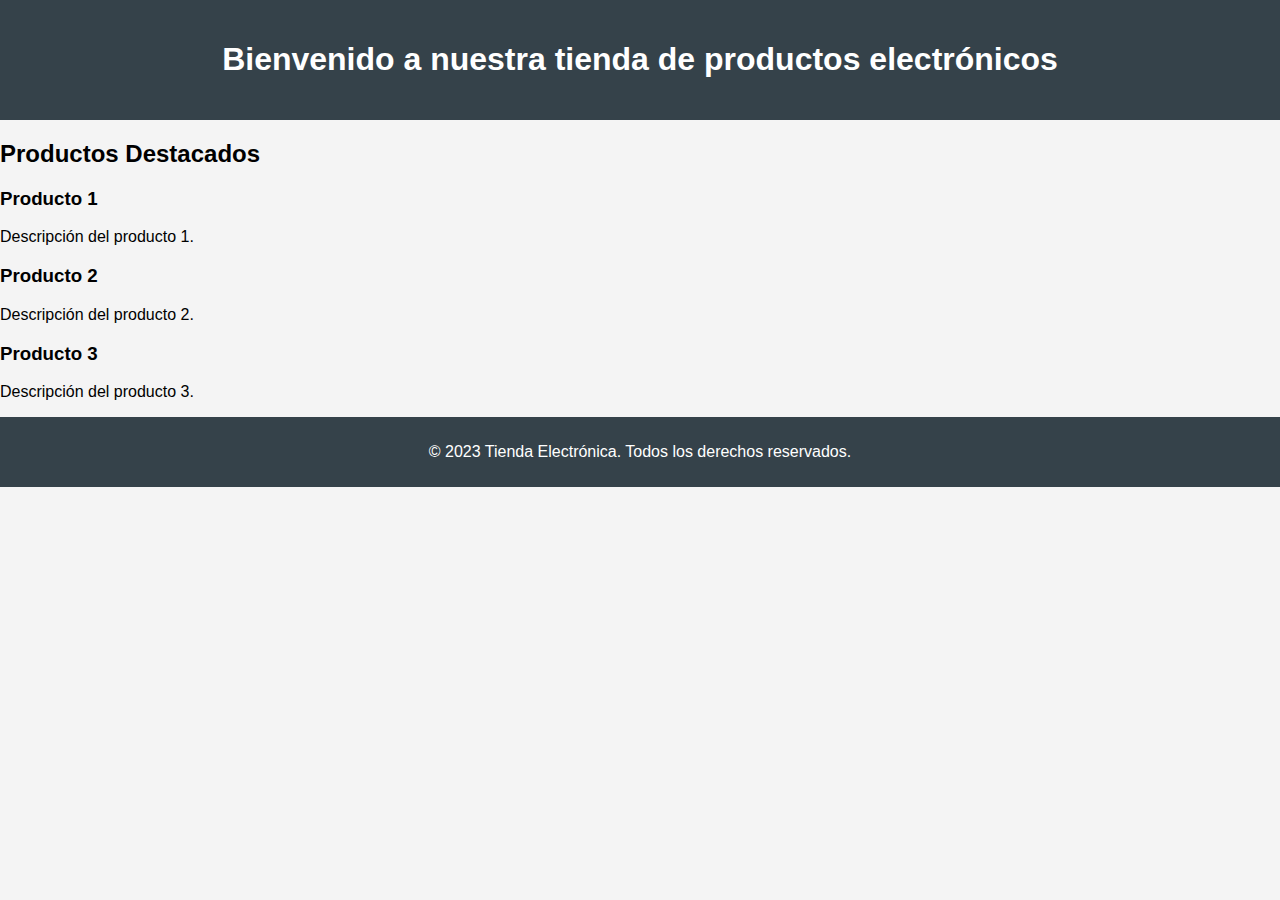
==== landing-page/src/index.html @ 62654ccb "first commit" ====
<!DOCTYPE html>
<html lang="es">
<head>
    <meta charset="UTF-8">
    <meta name="viewport" content="width=device-width, initial-scale=1.0">
    <title>Landing Page de Productos Electrónicos</title>
    <link rel="stylesheet" href="css/styles.css">
</head>
<body>
    <header>
        <h1>Bienvenido a nuestra tienda de productos electrónicos</h1>
    </header>
    <main>
        <section id="productos">
            <h2>Productos Destacados</h2>
            <div class="producto">
                <h3>Producto 1</h3>
                <p>Descripción del producto 1.</p>
            </div>
            <div class="producto">
                <h3>Producto 2</h3>
                <p>Descripción del producto 2.</p>
            </div>
            <div class="producto">
                <h3>Producto 3</h3>
                <p>Descripción del producto 3.</p>
            </div>
        </section>
    </main>
    <footer>
        <p>&copy; 2023 Tienda Electrónica. Todos los derechos reservados.</p>
    </footer>
    <script src="js/main.js"></script>
</body>
</html>
---- landing-page/src/css/styles.css ----
/* Estilos generales */
body {
    font-family: Arial, sans-serif;
    margin: 0;
    padding: 0;
    background-color: #f4f4f4;
}

/* Encabezado */
header {
    background: #35424a;
    color: #ffffff;
    padding: 20px 0;
    text-align: center;
}

/* Sección de productos */
.product {
    background: #ffffff;
    border: 1px solid #dddddd;
    border-radius: 5px;
    margin: 20px;
    padding: 15px;
    text-align: center;
}

/* Botón */
.button {
    background-color: #5cb85c;
    border: none;
    color: white;
    padding: 10px 20px;
    text-align: center;
    text-decoration: none;
    display: inline-block;
    font-size: 16px;
    margin: 4px 2px;
    cursor: pointer;
    border-radius: 5px;
}

/* Estilos de pie de página */
footer {
    background: #35424a;
    color: #ffffff;
    text-align: center;
    padding: 10px 0;
    position: relative;
    bottom: 0;
    width: 100%;
}
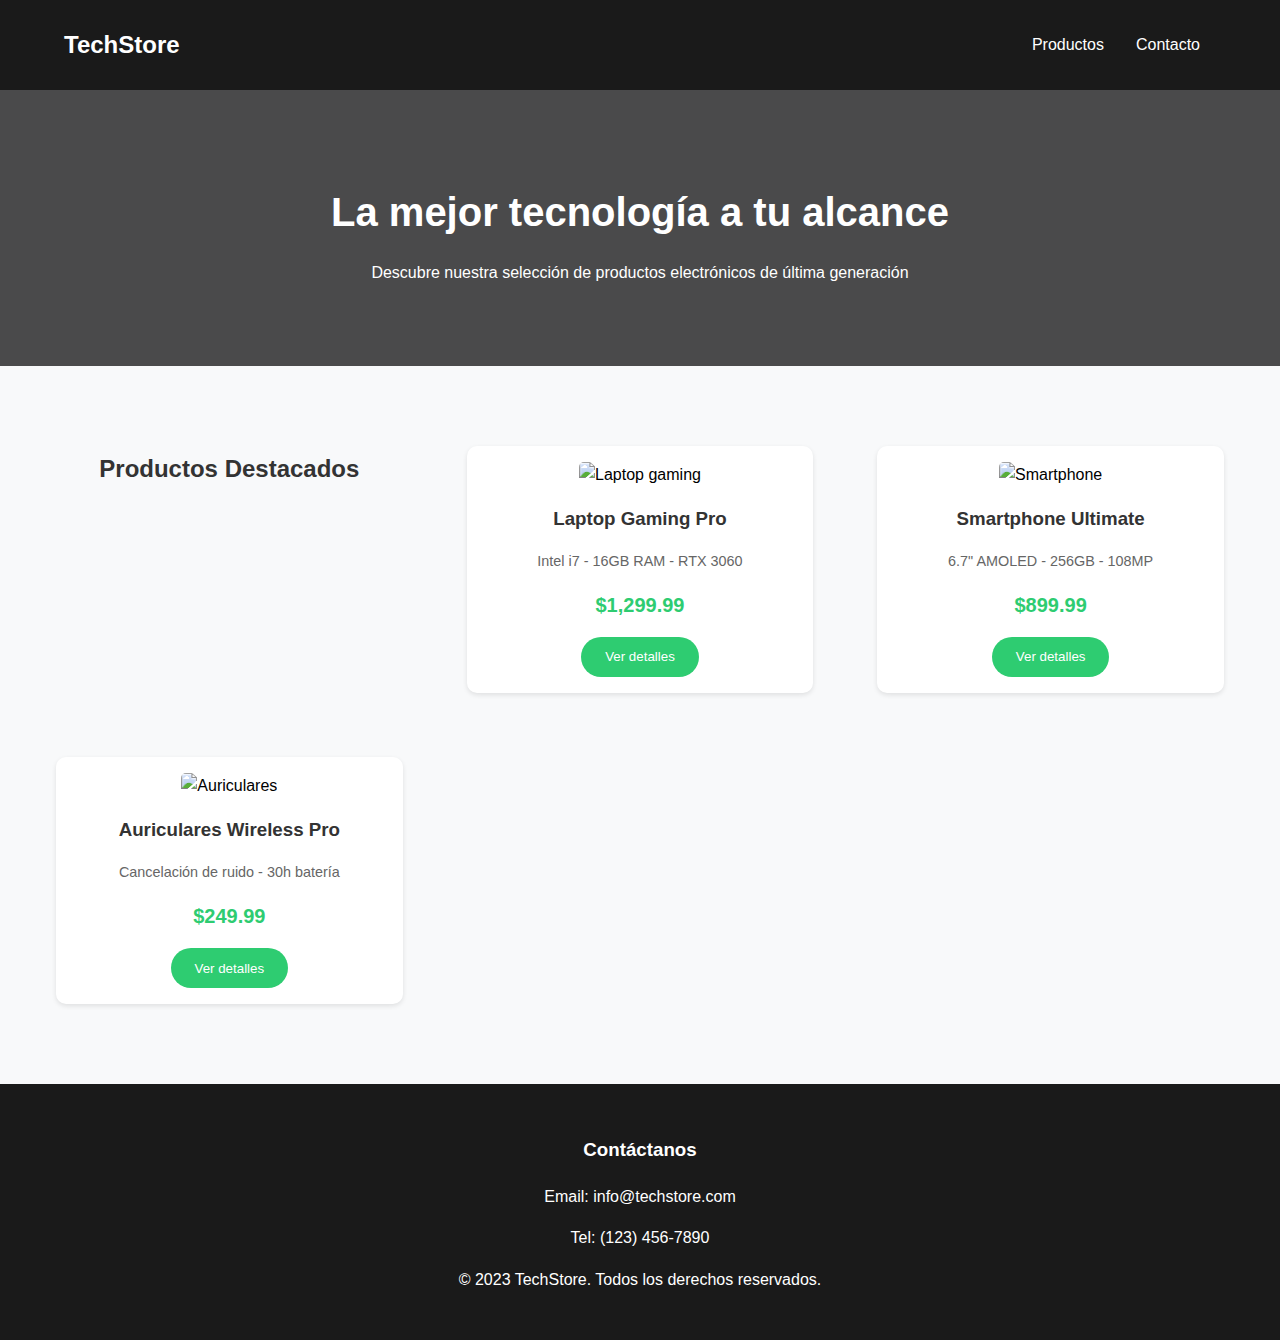
==== commit b6805c6f: "Agregar estructura básica de HTML y estilos CSS para la página de productos electrónicos" ====
--- a/landing-page/src/index.html
+++ b/landing-page/src/index.html
@@ -3,32 +3,60 @@
 <head>
     <meta charset="UTF-8">
     <meta name="viewport" content="width=device-width, initial-scale=1.0">
-    <title>Landing Page de Productos Electrónicos</title>
+    <title>TechStore - Productos Electrónicos</title>
     <link rel="stylesheet" href="css/styles.css">
 </head>
 <body>
     <header>
-        <h1>Bienvenido a nuestra tienda de productos electrónicos</h1>
+        <nav>
+            <div class="logo">TechStore</div>
+            <ul class="nav-links">
+                <li><a href="#productos">Productos</a></li>
+                <li><a href="#contacto">Contacto</a></li>
+            </ul>
+        </nav>
+        <div class="hero">
+            <h1>La mejor tecnología a tu alcance</h1>
+            <p>Descubre nuestra selección de productos electrónicos de última generación</p>
+        </div>
     </header>
+
     <main>
-        <section id="productos">
+        <section id="productos" class="productos-grid">
             <h2>Productos Destacados</h2>
             <div class="producto">
-                <h3>Producto 1</h3>
-                <p>Descripción del producto 1.</p>
+                <img src="assets/laptop.jpg" alt="Laptop gaming">
+                <h3>Laptop Gaming Pro</h3>
+                <p class="specs">Intel i7 - 16GB RAM - RTX 3060</p>
+                <p class="precio">$1,299.99</p>
+                <button class="button">Ver detalles</button>
             </div>
             <div class="producto">
-                <h3>Producto 2</h3>
-                <p>Descripción del producto 2.</p>
+                <img src="assets/smartphone.jpg" alt="Smartphone">
+                <h3>Smartphone Ultimate</h3>
+                <p class="specs">6.7" AMOLED - 256GB - 108MP</p>
+                <p class="precio">$899.99</p>
+                <button class="button">Ver detalles</button>
             </div>
             <div class="producto">
-                <h3>Producto 3</h3>
-                <p>Descripción del producto 3.</p>
+                <img src="assets/headphones.jpg" alt="Auriculares">
+                <h3>Auriculares Wireless Pro</h3>
+                <p class="specs">Cancelación de ruido - 30h batería</p>
+                <p class="precio">$249.99</p>
+                <button class="button">Ver detalles</button>
             </div>
         </section>
     </main>
+
     <footer>
-        <p>&copy; 2023 Tienda Electrónica. Todos los derechos reservados.</p>
+        <div class="footer-content">
+            <div class="contacto" id="contacto">
+                <h3>Contáctanos</h3>
+                <p>Email: info@techstore.com</p>
+                <p>Tel: (123) 456-7890</p>
+            </div>
+            <p class="copyright">&copy; 2023 TechStore. Todos los derechos reservados.</p>
+        </div>
     </footer>
     <script src="js/main.js"></script>
 </body>
--- a/landing-page/src/css/styles.css
+++ b/landing-page/src/css/styles.css
@@ -1,51 +1,139 @@
 /* Estilos generales */
 body {
-    font-family: Arial, sans-serif;
+    font-family: 'Segoe UI', sans-serif;
     margin: 0;
     padding: 0;
-    background-color: #f4f4f4;
+    background-color: #f8f9fa;
+    line-height: 1.6;
 }
 
-/* Encabezado */
-header {
-    background: #35424a;
+/* Navegación */
+nav {
+    display: flex;
+    justify-content: space-between;
+    align-items: center;
+    padding: 1rem 5%;
+    background: #1a1a1a;
+}
+
+.logo {
+    color: #fff;
+    font-size: 1.5rem;
+    font-weight: bold;
+}
+
+.nav-links {
+    display: flex;
+    list-style: none;
+}
+
+.nav-links li a {
+    color: #fff;
+    text-decoration: none;
+    padding: 0.5rem 1rem;
+}
+
+/* Hero section */
+.hero {
+    background: linear-gradient(rgba(0,0,0,0.7), rgba(0,0,0,0.7)), url('../assets/hero-bg.jpg');
+    background-size: cover;
     color: #ffffff;
-    padding: 20px 0;
+    text-align: center;
+    padding: 4rem 2rem;
+}
+
+.hero h1 {
+    font-size: 2.5rem;
+    margin-bottom: 1rem;
+}
+
+/* Productos */
+.productos-grid {
+    padding: 4rem 2rem;
+    max-width: 1200px;
+    margin: 0 auto;
+}
+
+.productos-grid h2 {
+    text-align: center;
+    margin-bottom: 2rem;
+    color: #333;
+}
+
+.producto {
+    background: #ffffff;
+    border-radius: 10px;
+    box-shadow: 0 2px 5px rgba(0,0,0,0.1);
+    padding: 1rem;
+    margin: 1rem;
+    transition: transform 0.3s ease;
     text-align: center;
 }
 
-/* Sección de productos */
-.product {
-    background: #ffffff;
-    border: 1px solid #dddddd;
+.producto:hover {
+    transform: translateY(-5px);
+}
+
+.producto img {
+    width: 100%;
+    max-width: 300px;
+    height: auto;
     border-radius: 5px;
-    margin: 20px;
-    padding: 15px;
+}
+
+.producto h3 {
+    color: #333;
+    margin: 1rem 0;
+}
+
+.specs {
+    color: #666;
+    font-size: 0.9rem;
+}
+
+.precio {
+    color: #2ecc71;
+    font-size: 1.25rem;
+    font-weight: bold;
+    margin: 1rem 0;
+}
+
+.button {
+    background-color: #2ecc71;
+    border: none;
+    color: white;
+    padding: 0.8rem 1.5rem;
+    border-radius: 25px;
+    cursor: pointer;
+    transition: background-color 0.3s ease;
+}
+
+.button:hover {
+    background-color: #27ae60;
+}
+
+/* Footer */
+footer {
+    background: #1a1a1a;
+    color: #ffffff;
+    padding: 2rem 0;
+}
+
+.footer-content {
+    max-width: 1200px;
+    margin: 0 auto;
     text-align: center;
 }
 
-/* Botón */
-.button {
-    background-color: #5cb85c;
-    border: none;
-    color: white;
-    padding: 10px 20px;
-    text-align: center;
-    text-decoration: none;
-    display: inline-block;
-    font-size: 16px;
-    margin: 4px 2px;
-    cursor: pointer;
-    border-radius: 5px;
+.contacto {
+    margin-bottom: 1rem;
 }
 
-/* Estilos de pie de página */
-footer {
-    background: #35424a;
-    color: #ffffff;
-    text-align: center;
-    padding: 10px 0;
-    position: relative;
-    bottom: 0;
-    width: 100%;
+/* Responsive */
+@media (min-width: 768px) {
+    .productos-grid {
+        display: grid;
+        grid-template-columns: repeat(3, 1fr);
+        gap: 2rem;
+    }
 }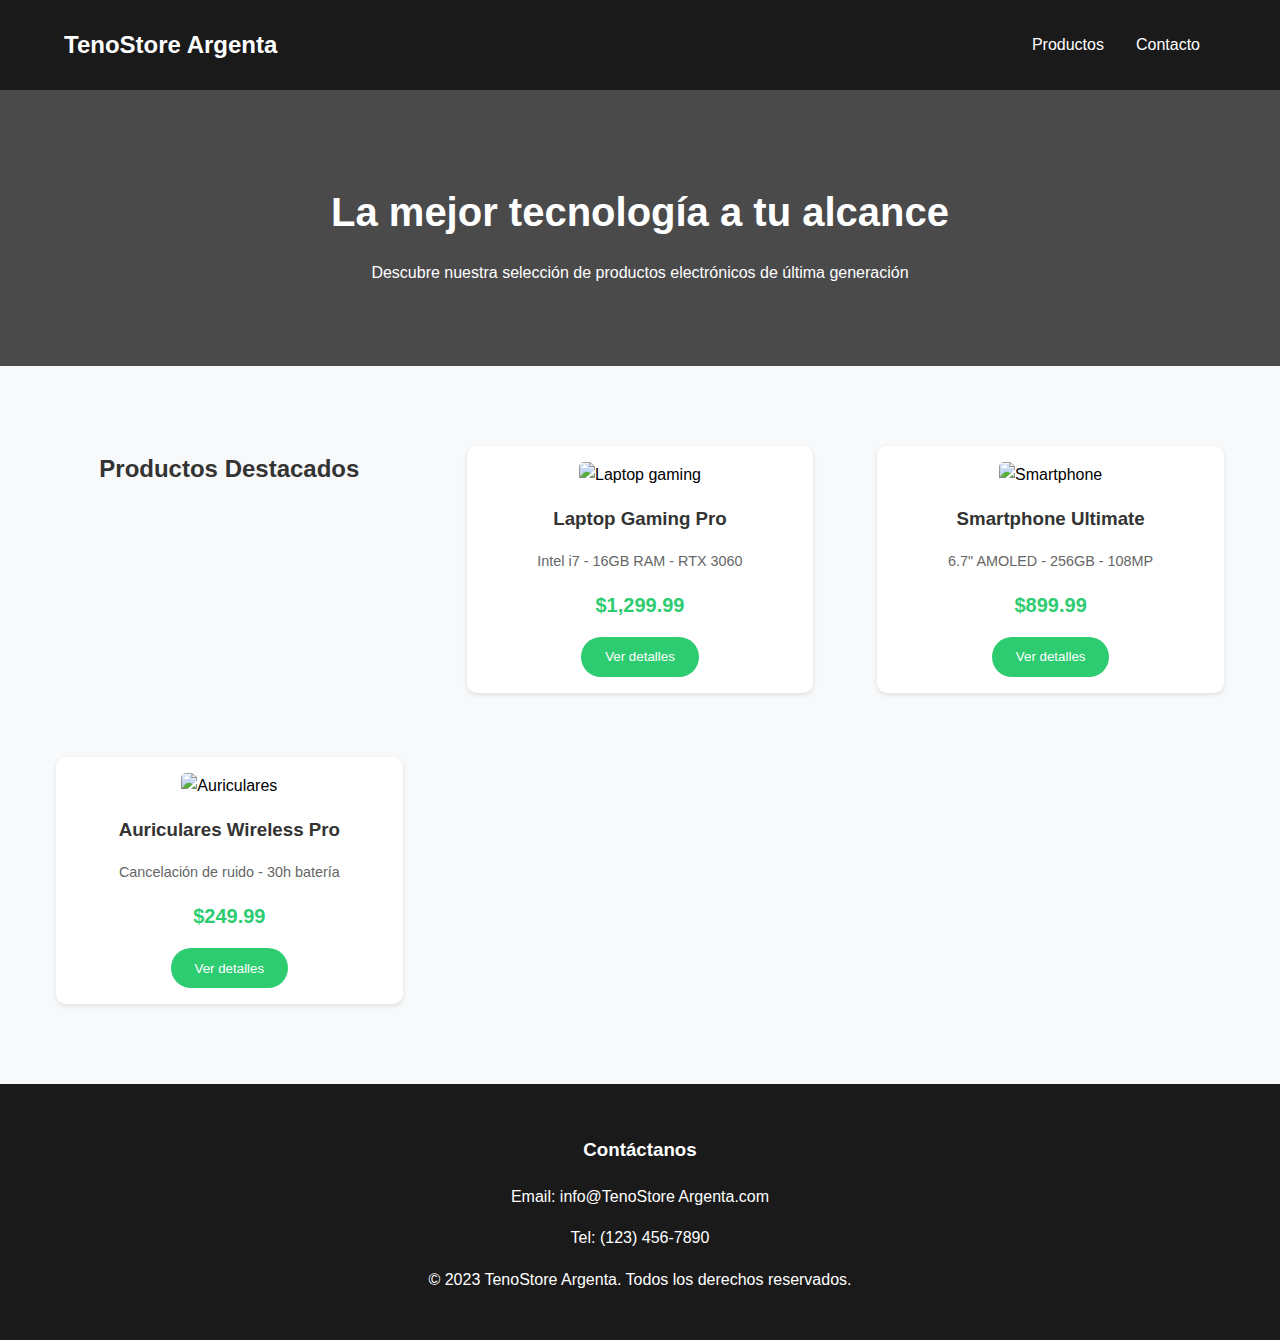
==== commit ff247c43: "Cambie Tech Store por TenoStore Argenta" ====
--- a/landing-page/src/index.html
+++ b/landing-page/src/index.html
@@ -3,13 +3,13 @@
 <head>
     <meta charset="UTF-8">
     <meta name="viewport" content="width=device-width, initial-scale=1.0">
-    <title>TechStore - Productos Electrónicos</title>
+    <title>TenoStore Argenta - Productos Electrónicos</title>
     <link rel="stylesheet" href="css/styles.css">
 </head>
 <body>
     <header>
         <nav>
-            <div class="logo">TechStore</div>
+            <div class="logo">TenoStore Argenta</div>
             <ul class="nav-links">
                 <li><a href="#productos">Productos</a></li>
                 <li><a href="#contacto">Contacto</a></li>
@@ -52,12 +52,12 @@
         <div class="footer-content">
             <div class="contacto" id="contacto">
                 <h3>Contáctanos</h3>
-                <p>Email: info@techstore.com</p>
+                <p>Email: info@TenoStore Argenta.com</p>
                 <p>Tel: (123) 456-7890</p>
             </div>
-            <p class="copyright">&copy; 2023 TechStore. Todos los derechos reservados.</p>
+            <p class="copyright">&copy; 2023 TenoStore Argenta. Todos los derechos reservados.</p>
         </div>
     </footer>
     <script src="js/main.js"></script>
 </body>
-</html>+</html>
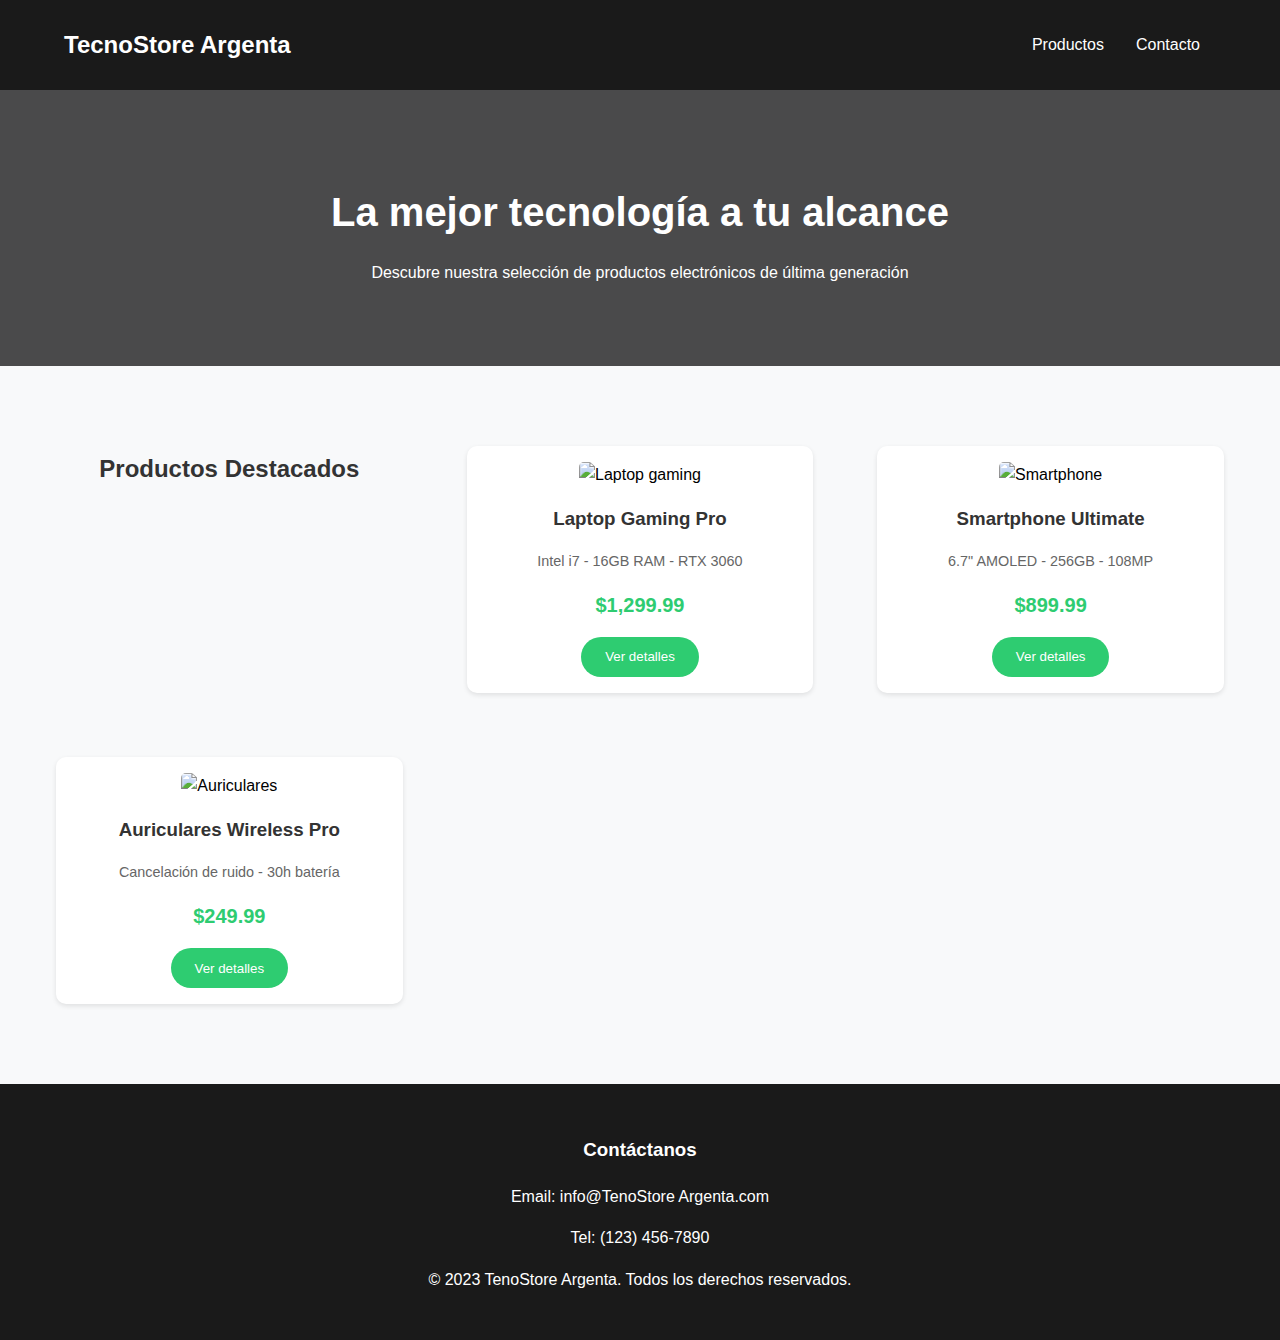
==== commit 2a05eed2: "Corregir el nombre de la tienda de "TenoStore Argenta" a "TecnoStore Argenta" en el título y el logo" ====
--- a/landing-page/src/index.html
+++ b/landing-page/src/index.html
@@ -3,13 +3,13 @@
 <head>
     <meta charset="UTF-8">
     <meta name="viewport" content="width=device-width, initial-scale=1.0">
-    <title>TenoStore Argenta - Productos Electrónicos</title>
+    <title>TecnoStore Argenta - Productos Electrónicos</title>
     <link rel="stylesheet" href="css/styles.css">
 </head>
 <body>
     <header>
         <nav>
-            <div class="logo">TenoStore Argenta</div>
+            <div class="logo">TecnoStore Argenta</div>
             <ul class="nav-links">
                 <li><a href="#productos">Productos</a></li>
                 <li><a href="#contacto">Contacto</a></li>
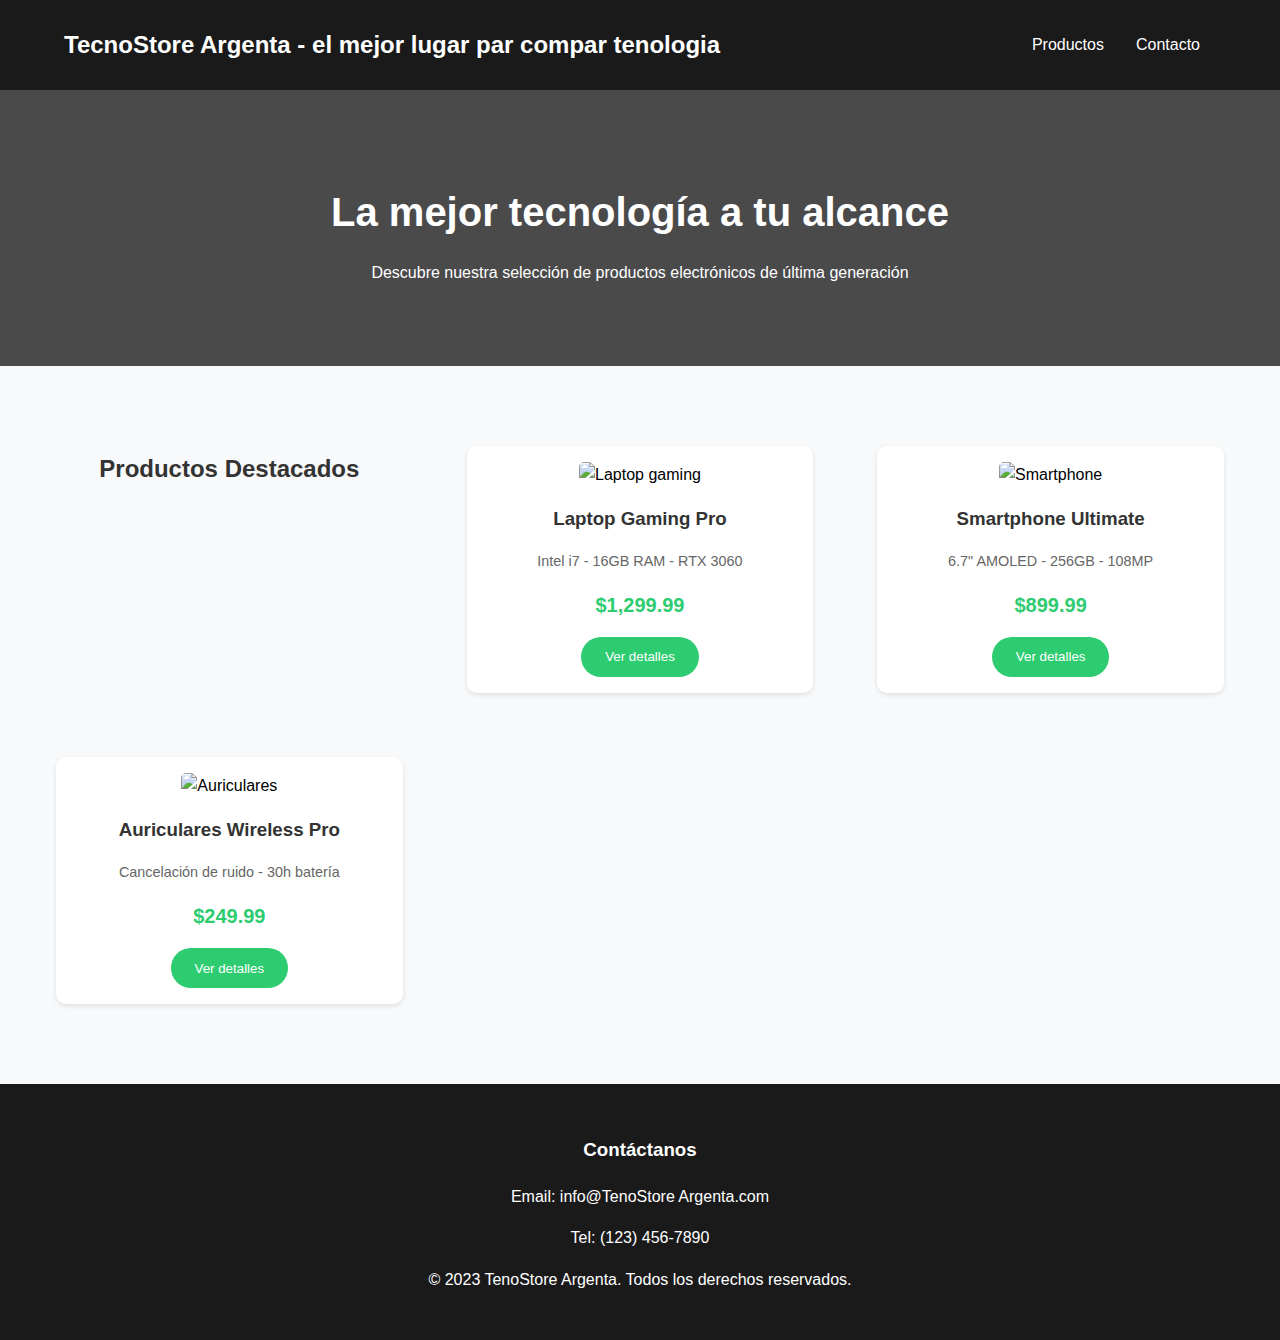
==== commit 2cc37070: "Update index.html" ====
--- a/landing-page/src/index.html
+++ b/landing-page/src/index.html
@@ -9,7 +9,7 @@
 <body>
     <header>
         <nav>
-            <div class="logo">TecnoStore Argenta</div>
+            <div class="logo">TecnoStore Argenta - el mejor lugar par compar tenologia</div>
             <ul class="nav-links">
                 <li><a href="#productos">Productos</a></li>
                 <li><a href="#contacto">Contacto</a></li>
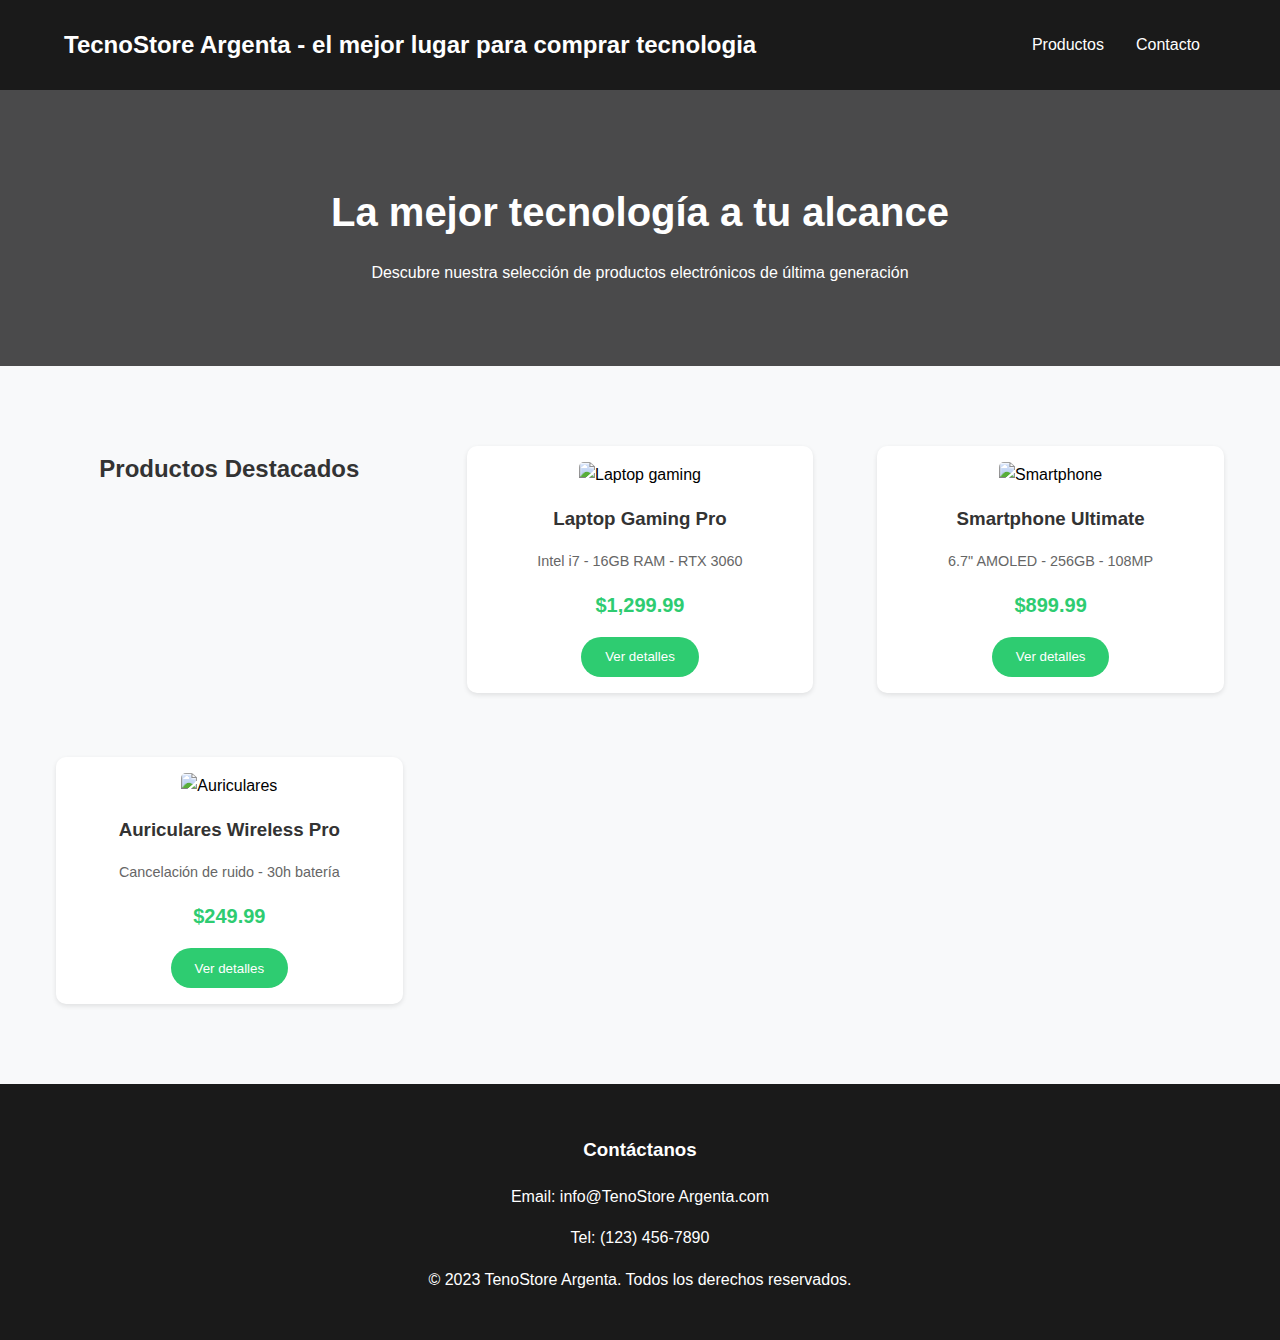
==== commit 7954a6b6: "cambie el titulo" ====
--- a/landing-page/src/index.html
+++ b/landing-page/src/index.html
@@ -1,63 +1,70 @@
 <!DOCTYPE html>
 <html lang="es">
-<head>
-    <meta charset="UTF-8">
-    <meta name="viewport" content="width=device-width, initial-scale=1.0">
+  <head>
+    <meta charset="UTF-8" />
+    <meta name="viewport" content="width=device-width, initial-scale=1.0" />
     <title>TecnoStore Argenta - Productos Electrónicos</title>
-    <link rel="stylesheet" href="css/styles.css">
-</head>
-<body>
+    <link rel="stylesheet" href="css/styles.css" />
+  </head>
+  <body>
     <header>
-        <nav>
-            <div class="logo">TecnoStore Argenta - el mejor lugar par compar tenologia</div>
-            <ul class="nav-links">
-                <li><a href="#productos">Productos</a></li>
-                <li><a href="#contacto">Contacto</a></li>
-            </ul>
-        </nav>
-        <div class="hero">
-            <h1>La mejor tecnología a tu alcance</h1>
-            <p>Descubre nuestra selección de productos electrónicos de última generación</p>
+      <nav>
+        <div class="logo">
+          TecnoStore Argenta - el mejor lugar para comprar tecnologia
         </div>
+        <ul class="nav-links">
+          <li><a href="#productos">Productos</a></li>
+          <li><a href="#contacto">Contacto</a></li>
+        </ul>
+      </nav>
+      <div class="hero">
+        <h1>La mejor tecnología a tu alcance</h1>
+        <p>
+          Descubre nuestra selección de productos electrónicos de última
+          generación
+        </p>
+      </div>
     </header>
 
     <main>
-        <section id="productos" class="productos-grid">
-            <h2>Productos Destacados</h2>
-            <div class="producto">
-                <img src="assets/laptop.jpg" alt="Laptop gaming">
-                <h3>Laptop Gaming Pro</h3>
-                <p class="specs">Intel i7 - 16GB RAM - RTX 3060</p>
-                <p class="precio">$1,299.99</p>
-                <button class="button">Ver detalles</button>
-            </div>
-            <div class="producto">
-                <img src="assets/smartphone.jpg" alt="Smartphone">
-                <h3>Smartphone Ultimate</h3>
-                <p class="specs">6.7" AMOLED - 256GB - 108MP</p>
-                <p class="precio">$899.99</p>
-                <button class="button">Ver detalles</button>
-            </div>
-            <div class="producto">
-                <img src="assets/headphones.jpg" alt="Auriculares">
-                <h3>Auriculares Wireless Pro</h3>
-                <p class="specs">Cancelación de ruido - 30h batería</p>
-                <p class="precio">$249.99</p>
-                <button class="button">Ver detalles</button>
-            </div>
-        </section>
+      <section id="productos" class="productos-grid">
+        <h2>Productos Destacados</h2>
+        <div class="producto">
+          <img src="assets/laptop.jpg" alt="Laptop gaming" />
+          <h3>Laptop Gaming Pro</h3>
+          <p class="specs">Intel i7 - 16GB RAM - RTX 3060</p>
+          <p class="precio">$1,299.99</p>
+          <button class="button">Ver detalles</button>
+        </div>
+        <div class="producto">
+          <img src="assets/smartphone.jpg" alt="Smartphone" />
+          <h3>Smartphone Ultimate</h3>
+          <p class="specs">6.7" AMOLED - 256GB - 108MP</p>
+          <p class="precio">$899.99</p>
+          <button class="button">Ver detalles</button>
+        </div>
+        <div class="producto">
+          <img src="assets/headphones.jpg" alt="Auriculares" />
+          <h3>Auriculares Wireless Pro</h3>
+          <p class="specs">Cancelación de ruido - 30h batería</p>
+          <p class="precio">$249.99</p>
+          <button class="button">Ver detalles</button>
+        </div>
+      </section>
     </main>
 
     <footer>
-        <div class="footer-content">
-            <div class="contacto" id="contacto">
-                <h3>Contáctanos</h3>
-                <p>Email: info@TenoStore Argenta.com</p>
-                <p>Tel: (123) 456-7890</p>
-            </div>
-            <p class="copyright">&copy; 2023 TenoStore Argenta. Todos los derechos reservados.</p>
+      <div class="footer-content">
+        <div class="contacto" id="contacto">
+          <h3>Contáctanos</h3>
+          <p>Email: info@TenoStore Argenta.com</p>
+          <p>Tel: (123) 456-7890</p>
         </div>
+        <p class="copyright">
+          &copy; 2023 TenoStore Argenta. Todos los derechos reservados.
+        </p>
+      </div>
     </footer>
     <script src="js/main.js"></script>
-</body>
+  </body>
 </html>
